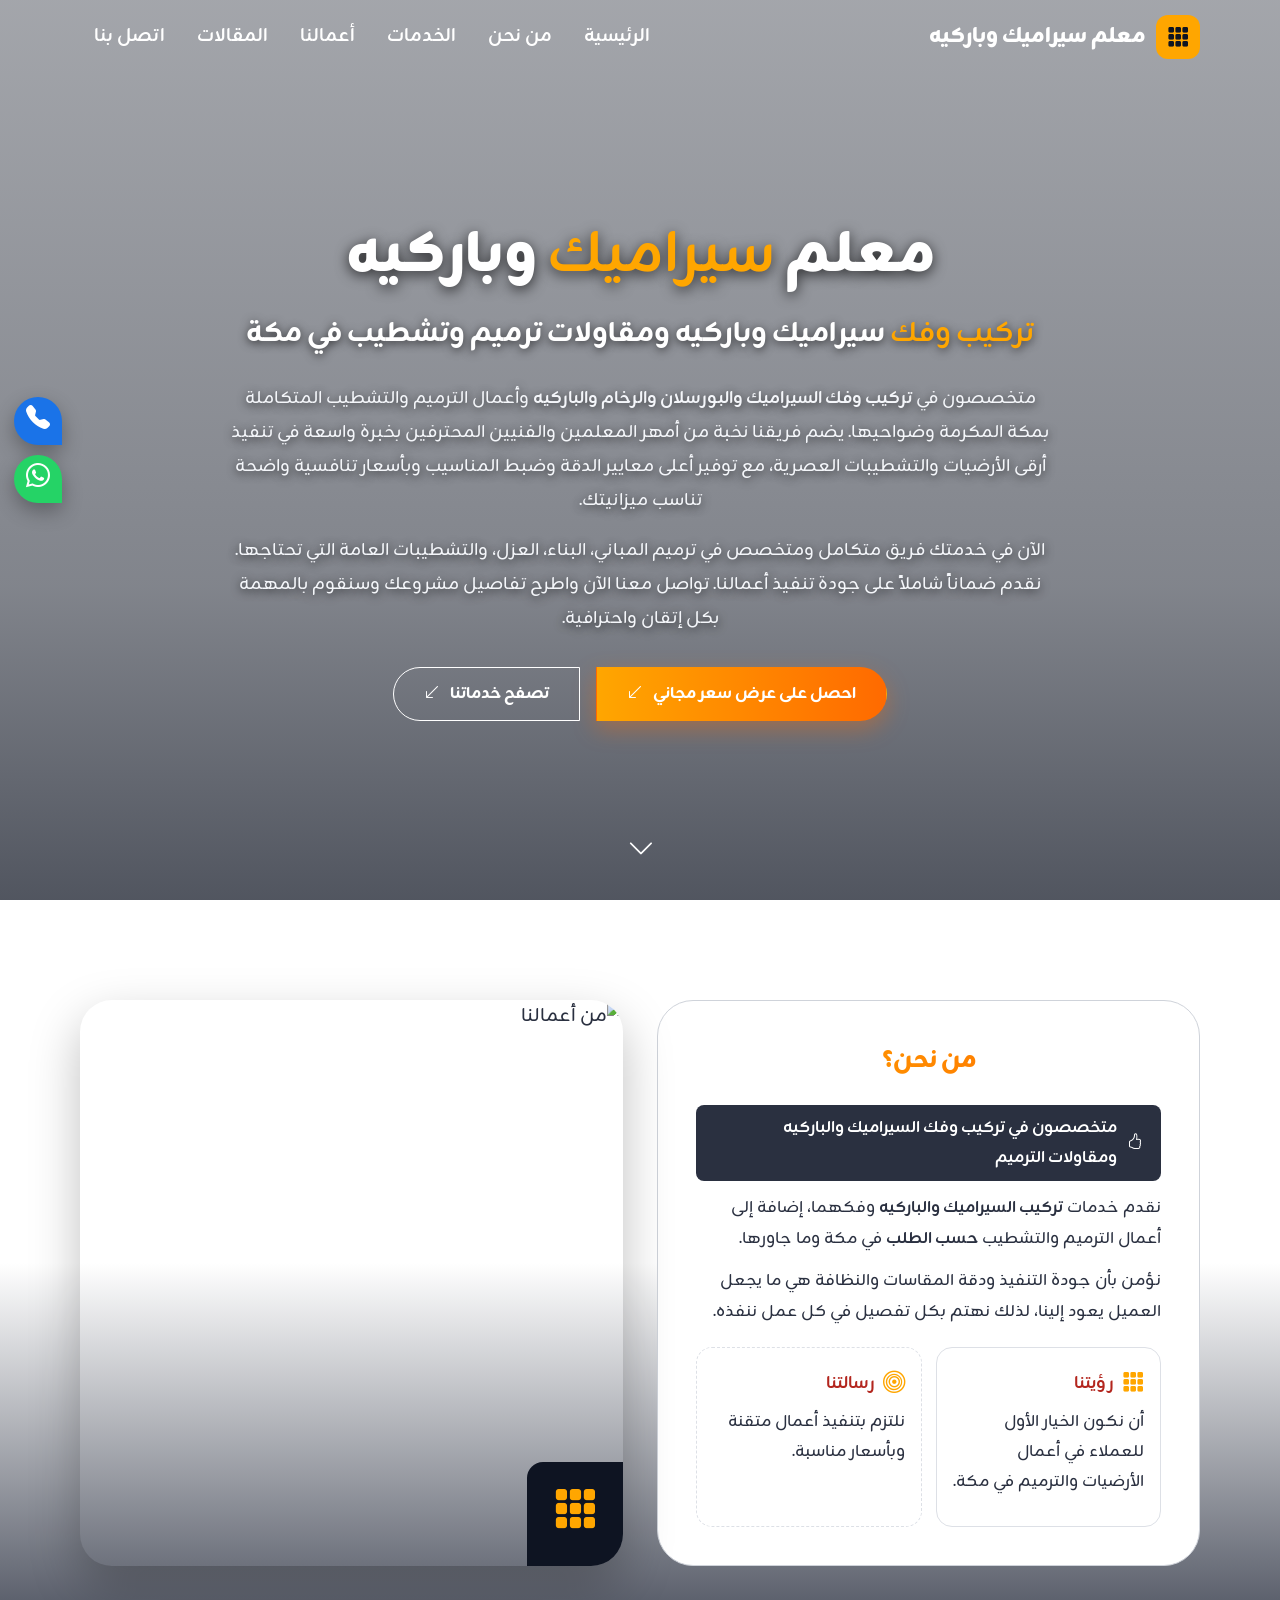
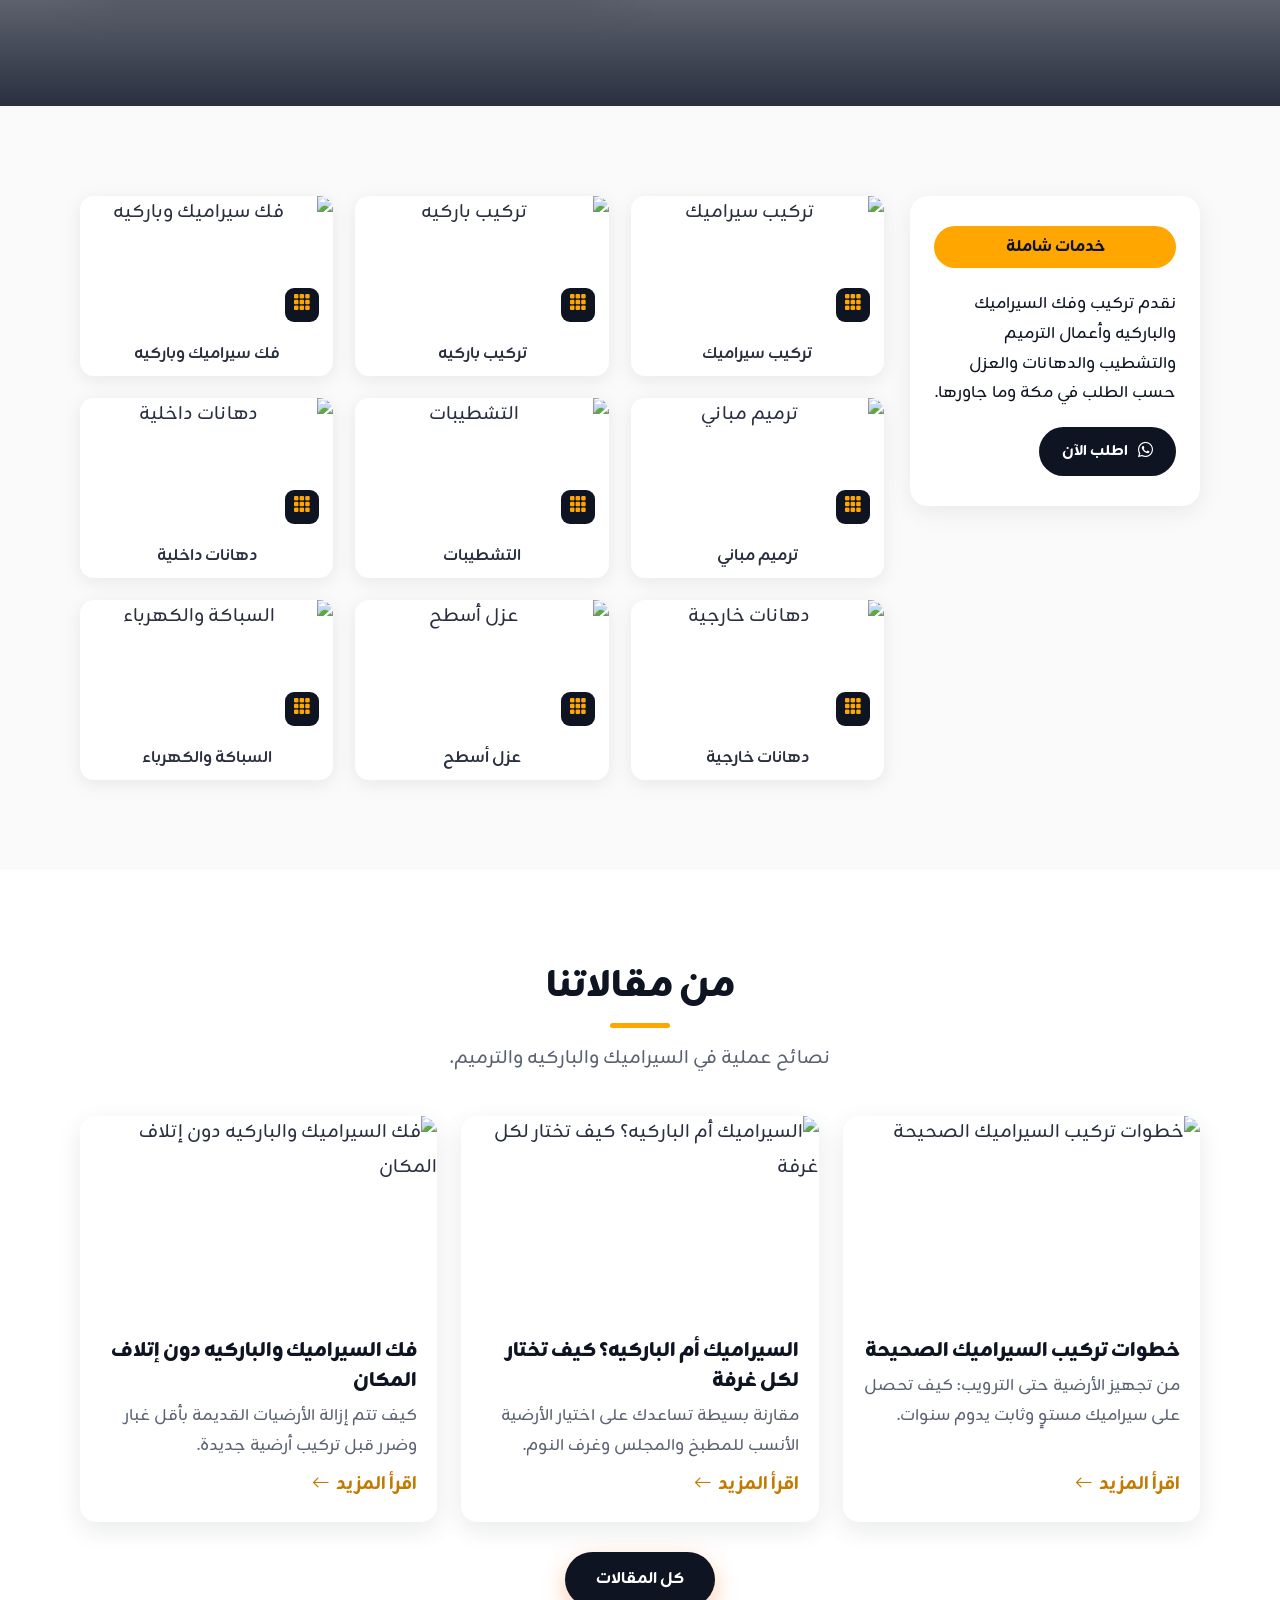
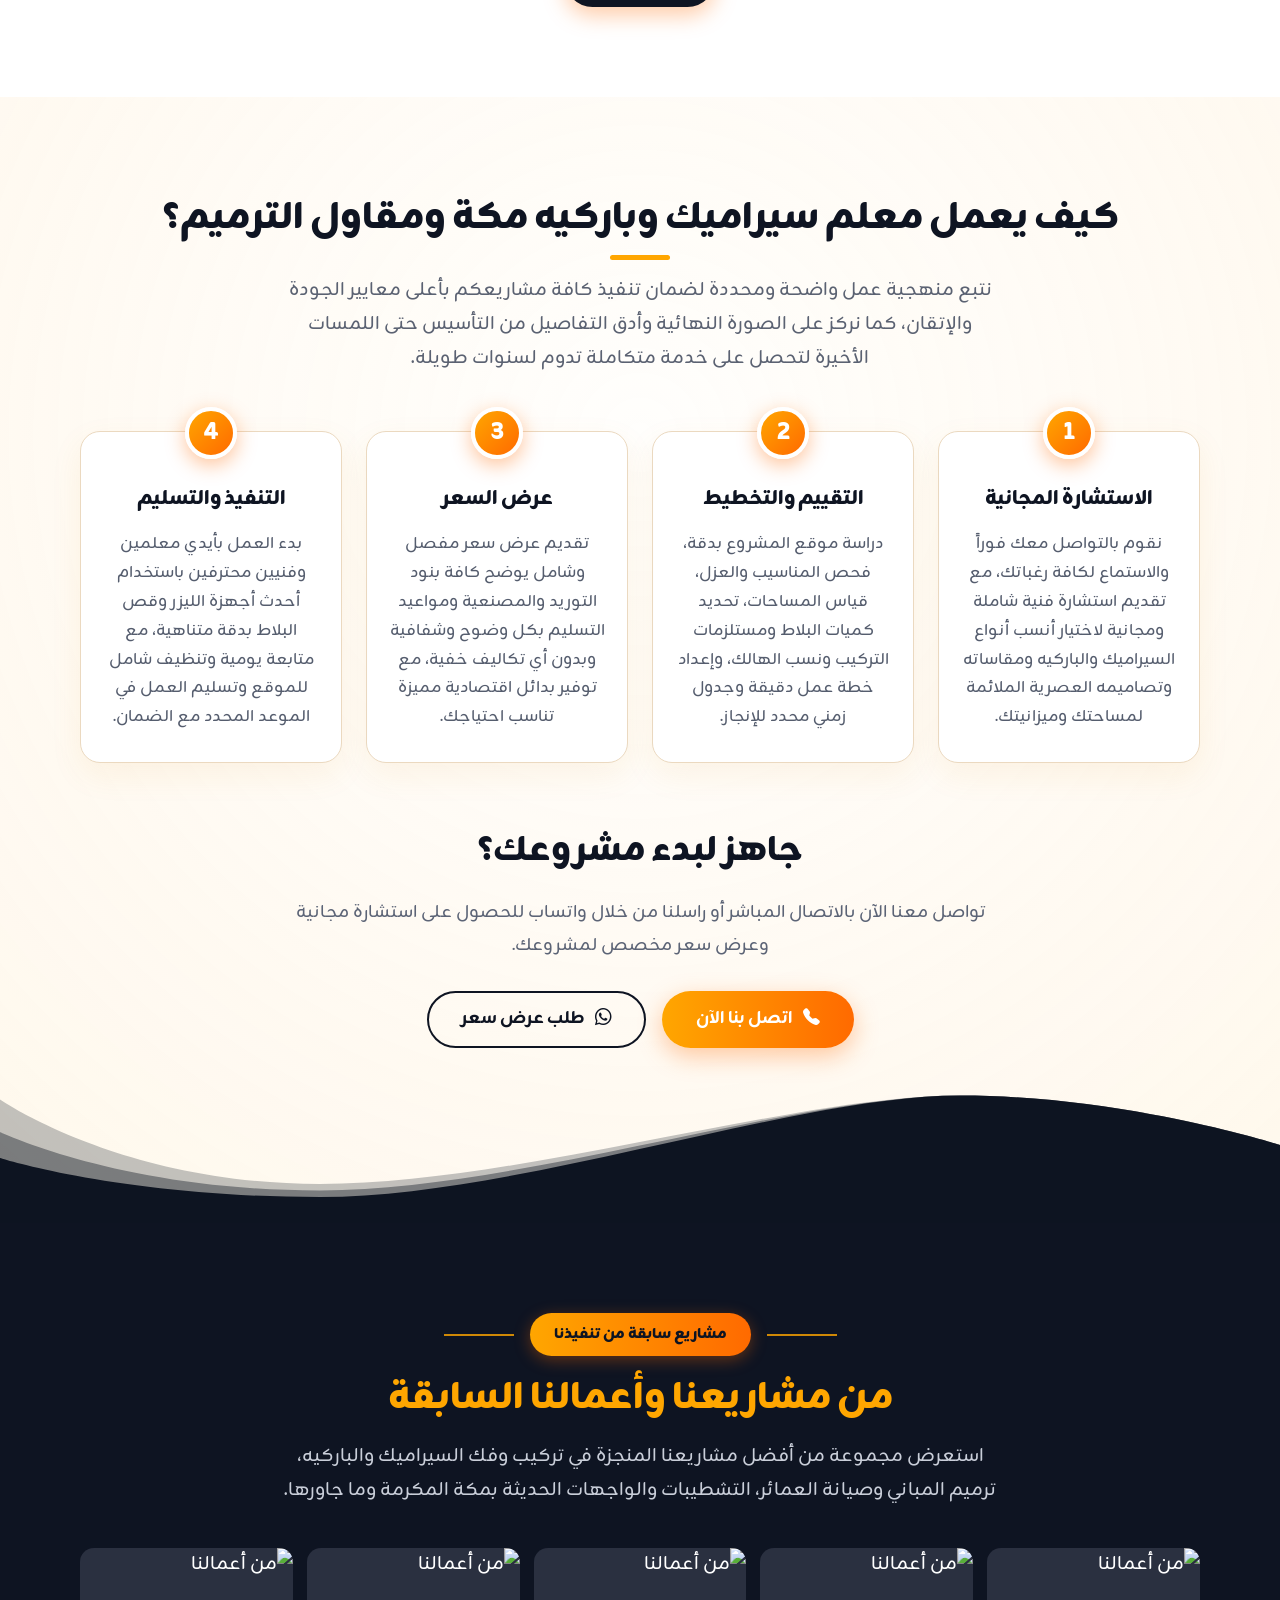
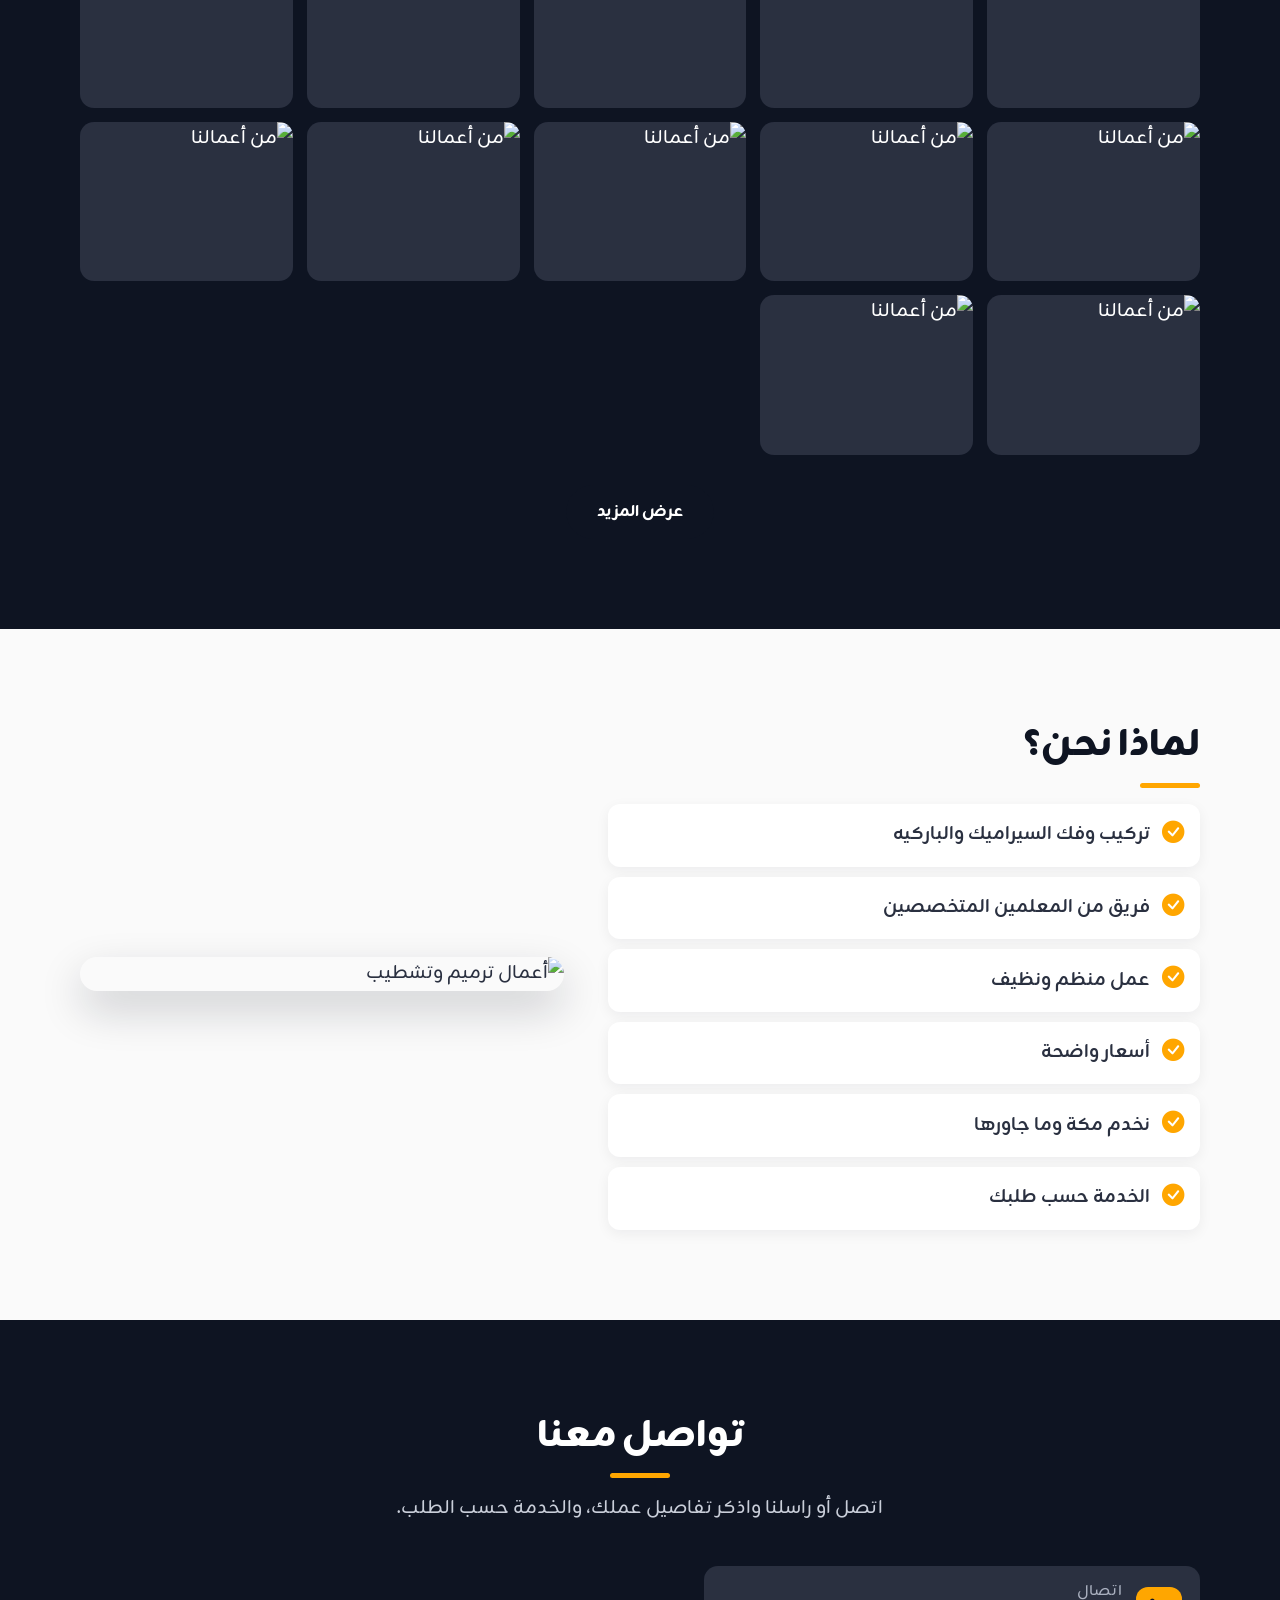
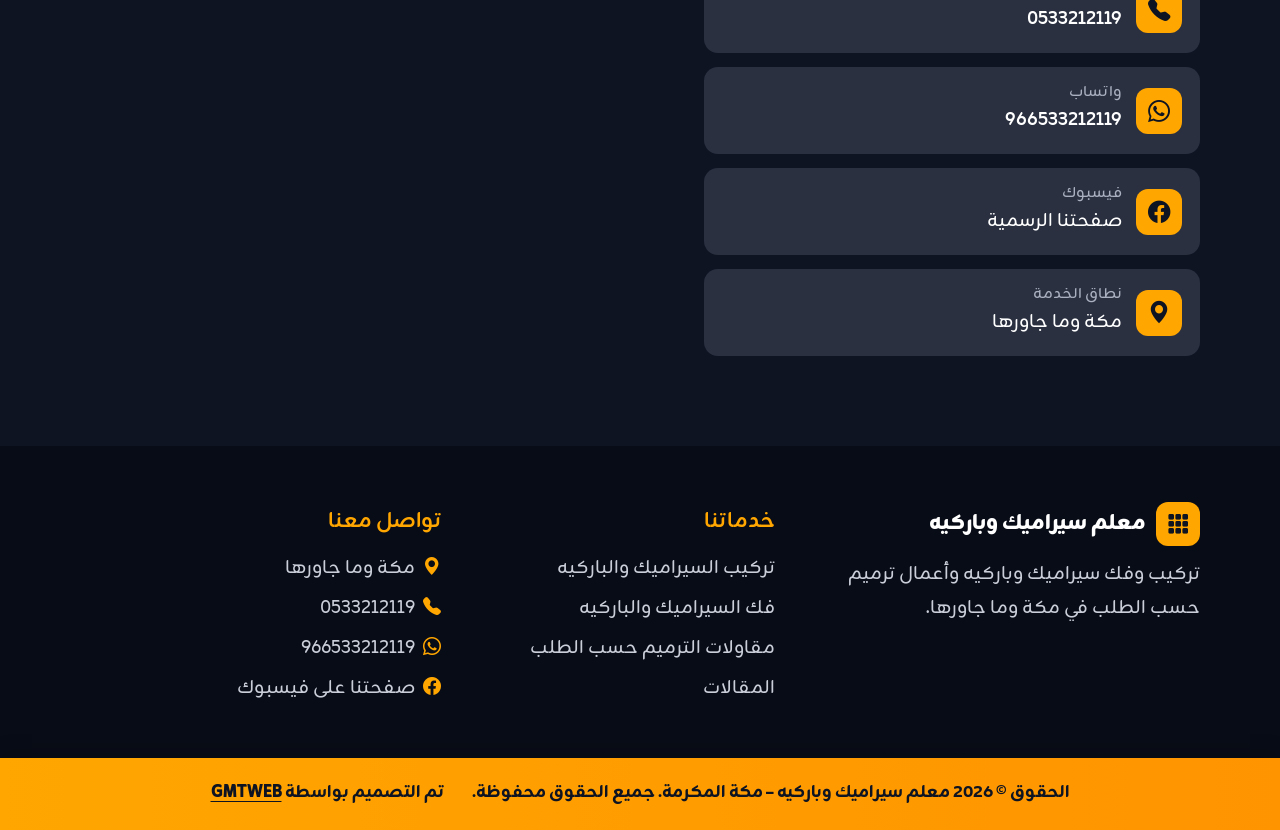
==== index.html @ d5d1f8ad "first commit" ====
<!DOCTYPE html>
<html lang="ar" dir="rtl"><head><meta charset="UTF-8"><meta name="viewport" content="width=device-width, initial-scale=1">
<title>معلم سيراميك وباركيه – تركيب وفك ومقاولات ترميم في مكة</title><meta name="description" content="تركيب وفك سيراميك وباركيه ومقاولات ترميم حسب الطلب في مكة وما جاورها. اتصل 0533212119">
<script>document.documentElement.className='js'</script>
<link rel="preconnect" href="https://fonts.googleapis.com"><link rel="preconnect" href="https://fonts.gstatic.com" crossorigin>
<link href="https://fonts.googleapis.com/css2?family=Zain:wght@300;400;700;800;900&display=swap" rel="stylesheet">
<link rel="stylesheet" href="https://cdn.jsdelivr.net/npm/bootstrap-icons@1.11.3/font/bootstrap-icons.css">
<link rel="stylesheet" href="style.css"></head><body><header class="top"><div class="wrap bar"><a href="index.html#home" class="brand"><i class="bi bi-grid-3x3-gap-fill"></i>معلم سيراميك وباركيه</a>
<nav id="nav"><a href="#home">الرئيسية</a><a href="#about">من نحن</a><a href="#services">الخدمات</a><a href="#works">أعمالنا</a><a href="articles.html">المقالات</a><a href="#contact">اتصل بنا</a></nav>
<button id="burger" aria-label="القائمة"><i class="bi bi-list"></i></button></div></header>
<main><section id="home" class="hero"><div class="wrap"><h1 class="in1">معلم <b>سيراميك</b> وباركيه</h1>
<h2 class="in2"><b>تركيب وفك</b> سيراميك وباركيه ومقاولات ترميم وتشطيب في مكة</h2>
<div class="tx in3"><p>متخصصون في <b>تركيب وفك السيراميك والبورسلان والرخام والباركيه</b> وأعمال الترميم والتشطيب المتكاملة بمكة المكرمة وضواحيها. يضم فريقنا نخبة من أمهر المعلمين والفنيين المحترفين بخبرة واسعة في تنفيذ أرقى الأرضيات والتشطيبات العصرية، مع توفير أعلى معايير الدقة وضبط المناسيب وبأسعار تنافسية واضحة تناسب ميزانيتك.</p>
<p>الآن في خدمتك فريق متكامل ومتخصص في ترميم المباني، البناء، العزل، والتشطيبات العامة التي تحتاجها. نقدم ضماناً شاملاً على جودة تنفيذ أعمالنا. تواصل معنا الآن واطرح تفاصيل مشروعك وسنقوم بالمهمة بكل إتقان واحترافية.</p></div>
<div class="acts in4"><a class="btn b1" href="tel:0533212119">احصل على عرض سعر مجاني <i class="bi bi-arrow-down-left"></i></a><a class="btn b2" href="#services">تصفح خدماتنا <i class="bi bi-arrow-down-left"></i></a></div></div>
<a class="dn" href="#about" aria-label="للأسفل"><i class="bi bi-chevron-down"></i></a></section>
<section id="about" class="ab"><div class="wrap abg"><div class="abc"><h2>من نحن؟</h2>
<p class="badge"><i class="bi bi-hand-thumbs-up"></i>متخصصون في تركيب وفك السيراميك والباركيه ومقاولات الترميم</p>
<p>نقدم خدمات <b>تركيب السيراميك والباركيه</b> وفكهما، إضافة إلى أعمال الترميم والتشطيب <b>حسب الطلب</b> في مكة وما جاورها.</p>
<p>نؤمن بأن جودة التنفيذ ودقة المقاسات والنظافة هي ما يجعل العميل يعود إلينا، لذلك نهتم بكل تفصيل في كل عمل ننفذه.</p>
<div class="vm"><div><h3><i class="bi bi-grid-3x3-gap-fill"></i>رؤيتنا</h3><p>أن نكون الخيار الأول للعملاء في أعمال الأرضيات والترميم في مكة.</p></div><div><h3><i class="bi bi-bullseye"></i>رسالتنا</h3><p>نلتزم بتنفيذ أعمال متقنة وبأسعار مناسبة.</p></div></div></div>
<div class="abi"><img src="https://jeddahline.com/wp-content/uploads/2025/08/construction49.webp" alt="من أعمالنا" loading="lazy"><span class="mark"><i class="bi bi-grid-3x3-gap-fill"></i></span></div></div></section>
<section id="services" class="sec svs"><div class="wrap sv"><div class="side"><h2>خدمات شاملة</h2><p>نقدم تركيب وفك السيراميك والباركيه وأعمال الترميم والتشطيب والدهانات والعزل حسب الطلب في مكة وما جاورها.</p><a class="btn" href="https://wa.me/966533212119"><i class="bi bi-whatsapp"></i> اطلب الآن</a></div><div class="sg"><article class="svc"><div class="im"><img src="https://jeddahline.com/wp-content/uploads/2025/08/tiling.webp" alt="تركيب سيراميك" loading="lazy"><span class="ic"><i class="bi bi-grid-3x3-gap-fill"></i></span></div><h3>تركيب سيراميك</h3></article><article class="svc"><div class="im"><img src="https://jeddahline.com/wp-content/uploads/2025/09/Tile01-768x512.webp" alt="تركيب باركيه" loading="lazy"><span class="ic"><i class="bi bi-grid-3x3-gap-fill"></i></span></div><h3>تركيب باركيه</h3></article><article class="svc"><div class="im"><img src="https://jeddahline.com/wp-content/uploads/2025/08/takseer2.webp" alt="فك سيراميك وباركيه" loading="lazy"><span class="ic"><i class="bi bi-grid-3x3-gap-fill"></i></span></div><h3>فك سيراميك وباركيه</h3></article><article class="svc"><div class="im"><img src="https://jeddahline.com/wp-content/uploads/2025/08/home-renovations.webp" alt="ترميم مباني" loading="lazy"><span class="ic"><i class="bi bi-grid-3x3-gap-fill"></i></span></div><h3>ترميم مباني</h3></article><article class="svc"><div class="im"><img src="https://jeddahline.com/wp-content/uploads/2025/08/tashteep.webp" alt="التشطيبات" loading="lazy"><span class="ic"><i class="bi bi-grid-3x3-gap-fill"></i></span></div><h3>التشطيبات</h3></article><article class="svc"><div class="im"><img src="https://jeddahline.com/wp-content/uploads/2025/08/painting.webp" alt="دهانات داخلية" loading="lazy"><span class="ic"><i class="bi bi-grid-3x3-gap-fill"></i></span></div><h3>دهانات داخلية</h3></article><article class="svc"><div class="im"><img src="https://jeddahline.com/wp-content/uploads/2025/08/exterior-painting.webp" alt="دهانات خارجية" loading="lazy"><span class="ic"><i class="bi bi-grid-3x3-gap-fill"></i></span></div><h3>دهانات خارجية</h3></article><article class="svc"><div class="im"><img src="https://jeddahline.com/wp-content/uploads/2025/08/roof-insulation.webp" alt="عزل أسطح" loading="lazy"><span class="ic"><i class="bi bi-grid-3x3-gap-fill"></i></span></div><h3>عزل أسطح</h3></article><article class="svc"><div class="im"><img src="https://jeddahline.com/wp-content/uploads/2025/08/sb2.webp" alt="السباكة والكهرباء" loading="lazy"><span class="ic"><i class="bi bi-grid-3x3-gap-fill"></i></span></div><h3>السباكة والكهرباء</h3></article></div></div></section>
<section class="sec"><div class="wrap"><h2 class="hd c">من مقالاتنا</h2><p class="sub">نصائح عملية في السيراميك والباركيه والترميم.</p><div class="grid3" id="latest"></div><a class="btn more b1" style="width:max-content;border-radius:30px" href="articles.html">كل المقالات</a></div></section>
<section id="process" class="sec process-sec">
<div class="wrap">
<h2 class="hd c">كيف يعمل معلم سيراميك وباركيه مكة ومقاول الترميم؟</h2>
<p class="sub">نتبع منهجية عمل واضحة ومحددة لضمان تنفيذ كافة مشاريعكم بأعلى معايير الجودة والإتقان، كما نركز على الصورة النهائية وأدق التفاصيل من التأسيس حتى اللمسات الأخيرة لتحصل على خدمة متكاملة تدوم لسنوات طويلة.</p>
<div class="proc-grid">
<div class="proc-card"><div class="proc-num">1</div><h3>الاستشارة المجانية</h3><p>نقوم بالتواصل معك فوراً والاستماع لكافة رغباتك، مع تقديم استشارة فنية شاملة ومجانية لاختيار أنسب أنواع السيراميك والباركيه ومقاساته وتصاميمه العصرية الملائمة لمساحتك وميزانيتك.</p></div>
<div class="proc-card"><div class="proc-num">2</div><h3>التقييم والتخطيط</h3><p>دراسة موقع المشروع بدقة، فحص المناسيب والعزل، قياس المساحات، تحديد كميات البلاط ومستلزمات التركيب ونسب الهالك، وإعداد خطة عمل دقيقة وجدول زمني محدد للإنجاز.</p></div>
<div class="proc-card"><div class="proc-num">3</div><h3>عرض السعر</h3><p>تقديم عرض سعر مفصل وشامل يوضح كافة بنود التوريد والمصنعية ومواعيد التسليم بكل وضوح وشفافية وبدون أي تكاليف خفية، مع توفير بدائل اقتصادية مميزة تناسب احتياجك.</p></div>
<div class="proc-card"><div class="proc-num">4</div><h3>التنفيذ والتسليم</h3><p>بدء العمل بأيدي معلمين وفنيين محترفين باستخدام أحدث أجهزة الليزر وقص البلاط بدقة متناهية، مع متابعة يومية وتنظيف شامل للموقع وتسليم العمل في الموعد المحدد مع الضمان.</p></div>
</div>
<div class="proc-cta">
<h3>جاهز لبدء مشروعك؟</h3>
<p>تواصل معنا الآن بالاتصال المباشر أو راسلنا من خلال واتساب للحصول على استشارة مجانية وعرض سعر مخصص لمشروعك.</p>
<div class="proc-acts">
<a class="btn-cta-call" href="tel:0533212119"><i class="bi bi-telephone-fill"></i> اتصل بنا الآن</a>
<a class="btn-cta-quote" href="https://wa.me/966533212119" target="_blank" rel="noopener"><i class="bi bi-whatsapp"></i> طلب عرض سعر</a>
</div>
</div>
</div>
<div class="wave-sep" aria-hidden="true">
<svg viewBox="0 0 1000 100" preserveAspectRatio="none">
<path d="M1000,40c0,0 -120.077,-38.076 -250,-38c-129.923,0.076 -345.105,78 -500,78c-154.895,0 -250,-30 -250,-30l0,50l1000,0l0,-60Z" fill="#0e1422"></path>
<path d="M1000,40c0,0 -120.077,-38.076 -250,-38c-129.923,0.076 -345.105,73 -500,73c-154.895,0 -250,-45 -250,-45l0,70l1000,0l0,-60Z" fill="#0e1422" opacity="0.4"></path>
<path d="M1000,40c0,0 -120.077,-38.076 -250,-38c-129.923,0.076 -345.105,68 -500,68c-154.895,0 -250,-65 -250,-65l0,95l1000,0l0,-60Z" fill="#0e1422" opacity="0.25"></path>
</svg>
</div>
</section>
<section id="works" class="sec dark">
<div class="wrap">
<div class="works-badge-wrap"><span class="line"></span><span class="works-badge">مشاريع سابقة من تنفيذنا</span><span class="line"></span></div>
<h2 class="hd c works-title">من مشاريعنا وأعمالنا السابقة</h2>
<p class="sub">استعرض مجموعة من أفضل مشاريعنا المنجزة في تركيب وفك السيراميك والباركيه، ترميم المباني وصيانة العمائر، التشطيبات والواجهات الحديثة بمكة المكرمة وما جاورها.</p>
<div class="gal" id="gal"></div><button class="btn more" id="more">عرض المزيد</button></div></section>
<section class="sec" style="background:var(--bg)"><div class="wrap two"><div><h2 class="hd">لماذا نحن؟</h2><ul class="why"><li><i class="bi bi-check-circle-fill"></i>تركيب وفك السيراميك والباركيه</li><li><i class="bi bi-check-circle-fill"></i>فريق من المعلمين المتخصصين</li><li><i class="bi bi-check-circle-fill"></i>عمل منظم ونظيف</li><li><i class="bi bi-check-circle-fill"></i>أسعار واضحة</li><li><i class="bi bi-check-circle-fill"></i>نخدم مكة وما جاورها</li><li><i class="bi bi-check-circle-fill"></i>الخدمة حسب طلبك</li></ul></div><img class="pic" src="https://jeddahline.com/wp-content/uploads/2025/08/bn2.webp" alt="أعمال ترميم وتشطيب" loading="lazy"></div></section>
<section id="contact" class="sec dark"><div class="wrap"><h2 class="hd c">تواصل معنا</h2><p class="sub">اتصل أو راسلنا واذكر تفاصيل عملك، والخدمة حسب الطلب.</p><div class="ctg"><div class="cl">
<a class="ci" href="tel:0533212119"><i class="bi bi-telephone-fill"></i><span><small>اتصال</small><b>0533212119</b></span></a>
<a class="ci" href="https://wa.me/966533212119"><i class="bi bi-whatsapp"></i><span><small>واتساب</small><b>966533212119</b></span></a>
<a class="ci" href="https://www.facebook.com/profile.php?id=100090592885243&amp;locale=ar_AR" target="_blank" rel="noopener"><i class="bi bi-facebook"></i><span><small>فيسبوك</small>صفحتنا الرسمية</span></a>
<div class="ci"><i class="bi bi-geo-alt-fill"></i><span><small>نطاق الخدمة</small>مكة وما جاورها</span></div></div>
<div class="map"><iframe src="https://www.google.com/maps/embed?pb=!1m17!1m12!1m3!1d3713.7162298452167!2d39.794119675267964!3d21.44039608031396!2m3!1f0!2f0!3f0!3m2!1i1024!2i768!4f13.1!3m2!1m1!2zMjHCsDI2JzI1LjQiTiAzOcKwNDcnNDguMSJF!5e0!3m2!1sen!2seg!4v1793624237284!5m2!1sen!2seg" width="600" height="450" style="border:0;" allowfullscreen="" loading="lazy" referrerpolicy="strict-origin-when-cross-origin" title="الموقع على الخريطة"></iframe></div></div></div></section></main>
<footer><div class="wrap fg"><div><a href="index.html" class="brand"><i class="bi bi-grid-3x3-gap-fill"></i>معلم سيراميك وباركيه</a><p style="margin-top:12px">تركيب وفك سيراميك وباركيه وأعمال ترميم حسب الطلب في مكة وما جاورها.</p></div>
<div><h3>خدماتنا</h3><ul><li>تركيب السيراميك والباركيه</li><li>فك السيراميك والباركيه</li><li>مقاولات الترميم حسب الطلب</li><li><a href="articles.html">المقالات</a></li></ul></div>
<div><h3>تواصل معنا</h3><ul><li><i class="bi bi-geo-alt-fill"></i>مكة وما جاورها</li><li><i class="bi bi-telephone-fill"></i><a href="tel:0533212119" dir="ltr">0533212119</a></li><li><i class="bi bi-whatsapp"></i><a href="https://wa.me/966533212119" dir="ltr">966533212119</a></li><li><i class="bi bi-facebook"></i><a href="https://www.facebook.com/profile.php?id=100090592885243&amp;locale=ar_AR" target="_blank" rel="noopener">صفحتنا على فيسبوك</a></li></ul></div></div>
<div class="copy-bar"><div class="wrap inner"><div>الحقوق © <span id="yr"></span> معلم سيراميك وباركيه – مكة المكرمة. جميع الحقوق محفوظة.</div><div>تم التصميم بواسطة <a href="https://www.facebook.com/profile.php?id=100090592885243&amp;locale=ar_AR" target="_blank" rel="noopener">GMTWEB</a></div></div></div></footer><div class="fab"><a class="fa1" href="tel:0533212119" aria-label="اتصال"><i class="bi bi-telephone-fill"></i></a><a class="fa2" href="https://wa.me/966533212119" aria-label="واتساب"><i class="bi bi-whatsapp"></i></a></div><button id="up" aria-label="للأعلى"><i class="bi bi-chevron-up"></i></button>
<div id="lb" hidden><button class="x" aria-label="إغلاق"><i class="bi bi-x-lg"></i></button><button class="pv" aria-label="السابق"><i class="bi bi-chevron-right"></i></button><img alt=""><button class="nx" aria-label="التالي"><i class="bi bi-chevron-left"></i></button></div>
<script src="main.js"></script></body></html>
---- style.css ----
:root{--am:#ffa600;--or:#ff6a00;--nv:#0e1422;--nv2:#2a3040;--mut:#5b6272;--bg:#fafafa;--rd:#b3261e}
[hidden]{display:none!important}
*{box-sizing:border-box;margin:0;padding:0}
html{scroll-behavior:smooth;scroll-padding-top:80px;overflow-x:clip}
body{font-family:'Zain',Tahoma,sans-serif;background:#fff;color:var(--nv2);line-height:1.9;font-size:1.12rem;overflow-x:clip}
img{max-width:100%;display:block}a{text-decoration:none;color:inherit}ul,ol{list-style:none}
:focus-visible{outline:3px solid var(--am);outline-offset:3px}
.wrap{width:min(1120px,100% - 32px);margin-inline:auto}

/* header */
.top{position:fixed;inset:0 0 auto;z-index:60;transition:.35s}
.top.sc,.top.solid{background:rgba(14,20,34,.96);box-shadow:0 6px 24px rgba(0,0,0,.25);backdrop-filter:blur(8px)}
.bar{display:flex;align-items:center;gap:18px;min-height:74px}
.brand{display:flex;align-items:center;gap:10px;color:#fff;font-weight:900;font-size:1.3rem}
.brand i{display:grid;place-items:center;width:44px;height:44px;border-radius:12px;background:var(--am);color:var(--nv);font-size:1.4rem;transition:.4s}
.brand:hover i{transform:rotate(90deg) scale(1.08)}
#nav{display:flex;gap:4px;margin-inline-start:auto}
#nav a{color:#fff;padding:6px 14px;border-radius:10px;font-weight:700;transition:.25s}
#nav a:hover,#nav a.on{background:var(--am);color:var(--nv)}
#burger{display:none;margin-inline-start:auto;background:var(--am);color:var(--nv);border:0;border-radius:10px;width:44px;height:44px;font-size:1.6rem;cursor:pointer}

/* buttons */
.btn{display:inline-flex;align-items:center;gap:10px;font:inherit;font-weight:800;font-size:1rem;padding:11px 30px;color:#fff;cursor:pointer;transition:.3s;border:1px solid transparent}
.b1{background:linear-gradient(90deg,var(--am),var(--or));border-radius:0 30px 30px 0;box-shadow:0 8px 22px rgba(255,106,0,.35)}
.b2{border-color:#fff;border-radius:30px 0 0 30px}
.btn:hover{transform:translateY(-4px);box-shadow:0 14px 28px rgba(0,0,0,.3)}
.b2:hover{background:#fff;color:var(--nv)}
.btn i{transition:.3s}.btn:hover i{transform:translate(-4px,4px)}

/* hero */
.hero{min-height:100vh;display:grid;place-items:center;text-align:center;color:#fff;padding:140px 0 100px;position:relative;background:linear-gradient(180deg,rgba(14,20,34,.38) 0%,rgba(14,20,34,.52) 65%,rgba(14,20,34,.72) 100%),url('https://jeddahline.com/wp-content/uploads/2025/07/bw.webp') center 65%/cover no-repeat fixed}
.hero h1{font-size:clamp(2.3rem,6vw,3.6rem);font-weight:900;line-height:1.3;text-shadow:0 3px 14px rgba(0,0,0,.75)}.hero h1 b{color:var(--am)}
.hero h2{font-size:clamp(1.2rem,3vw,1.75rem);font-weight:800;margin:14px 0 22px;text-shadow:0 2px 10px rgba(0,0,0,.7)}.hero h2 b{color:var(--am)}
.hero .tx{max-width:820px;margin-inline:auto;text-align:center;font-size:1.06rem;color:#f4f6fa;line-height:2;text-shadow:0 2px 10px rgba(0,0,0,.75)}.hero .tx p{margin-bottom:16px}
.acts{display:flex;flex-wrap:wrap;gap:16px;justify-content:center;margin-top:30px}
.dn{position:absolute;bottom:22px;inset-inline:0;margin:auto;width:40px;font-size:1.7rem;color:#fff;animation:bob 1.6s infinite}
@keyframes bob{50%{transform:translateY(10px)}}
.hero .in1{animation:up .9s backwards}.hero .in2{animation:up .9s .15s backwards}.hero .in3{animation:up .9s .3s backwards}.hero .in4{animation:up .9s .45s backwards}

/* sections */
.sec{padding:90px 0}.dark{background:var(--nv);color:#fff}
.hd{font-size:clamp(1.7rem,4vw,2.4rem);font-weight:900;color:var(--nv);line-height:1.4;margin-bottom:14px}.dark .hd{color:#fff}
.hd::after{content:"";display:block;width:60px;height:5px;border-radius:4px;background:var(--am);margin-top:10px}
.hd.c{text-align:center}.hd.c::after{margin-inline:auto}
.sub{text-align:center;max-width:720px;margin:0 auto 40px;color:var(--mut)}.dark .sub{color:#c9ced9}

/* about */
.ab{padding:100px 0 140px;background:linear-gradient(#fff 45%,#2a3040)}
.abg{display:grid;grid-template-columns:1fr 1fr;gap:34px;align-items:stretch}
.abc{background:#fff;border:1px solid #cfd3da;border-radius:36px;padding:38px;transition:.35s}
.abc h2{text-align:center;font-size:1.5rem;font-weight:900;background:linear-gradient(90deg,var(--am),var(--or));-webkit-background-clip:text;background-clip:text;color:transparent;margin-bottom:20px}
.badge{display:flex;gap:10px;align-items:center;background:var(--nv2);color:#fff;border-radius:8px;padding:8px 18px;font-size:.95rem;font-weight:700;margin-bottom:18px}
.abc p{font-size:1rem;margin-bottom:12px}
.vm{display:grid;grid-template-columns:1fr 1fr;gap:14px;margin-top:20px}
.vm div{border:1px solid #dde0e6;border-radius:16px;padding:16px;font-size:.95rem;transition:.35s}.vm div+div{border-style:dashed}
.vm h3{color:var(--rd);font-size:1.05rem;display:flex;gap:8px;align-items:center}.vm i{color:var(--am);font-size:1.4rem}
.abi{position:relative;border-radius:32px;overflow:hidden;min-height:420px;box-shadow:0 20px 50px rgba(0,0,0,.25)}
.abi img{width:100%;height:100%;object-fit:cover;position:absolute;inset:0;transition:transform .8s}.abi:hover img{transform:scale(1.07)}
.mark{position:absolute;right:0;bottom:0;width:96px;height:104px;background:var(--nv);border-radius:16px 0 0 0;display:grid;place-items:center;color:var(--am);font-size:2.8rem;z-index:2}

/* services */
.svs{background:var(--bg)}
.sv{display:grid;grid-template-columns:290px 1fr;gap:26px;align-items:start}
.side{position:sticky;top:96px;background:#fff;border-radius:18px;padding:30px 24px;box-shadow:0 6px 24px rgba(14,20,34,.07);transition:box-shadow .35s}
.side h2{background:var(--am);color:var(--nv);border-radius:30px;text-align:center;font-size:1rem;font-weight:800;padding:6px 10px;margin-bottom:22px}
.side p{font-size:.98rem;color:var(--nv);margin-bottom:18px}
.side .btn{background:var(--nv);border-radius:30px;font-size:.95rem;padding:9px 22px}.side .btn:hover{background:var(--am);color:var(--nv)}
.sg{display:grid;grid-template-columns:repeat(3,1fr);gap:22px}
.svc{background:#fff;border-radius:14px;overflow:hidden;box-shadow:0 4px 18px rgba(14,20,34,.08);text-align:center;transition:transform .35s,box-shadow .35s}
.im{position:relative;height:136px;overflow:hidden}.im img{width:100%;height:100%;object-fit:cover;transition:transform .6s}
.ic{position:absolute;right:14px;bottom:10px;width:34px;height:34px;border-radius:9px;background:var(--nv);color:var(--am);display:grid;place-items:center;transition:.4s}
.svc h3{font-size:1rem;font-weight:700;padding:10px 8px;line-height:1.5}
.svc:hover img{transform:scale(1.12)}.svc:hover .ic{transform:rotate(360deg);background:var(--am);color:var(--nv)}

/* cards / articles */
.grid3{display:grid;grid-template-columns:repeat(auto-fill,minmax(300px,1fr));gap:24px}
.card{background:#fff;border-radius:16px;overflow:hidden;box-shadow:0 8px 26px rgba(14,20,34,.09);display:flex;flex-direction:column;transition:transform .35s,box-shadow .35s}
.card .im{height:200px}.card:hover img{transform:scale(1.1)}
.card div.b{padding:20px;display:flex;flex-direction:column;gap:6px;flex:1}
.card h3{font-size:1.25rem;font-weight:900;color:var(--nv);line-height:1.5}.card p{font-size:.98rem;color:var(--mut)}
.lnk{margin-top:auto;font-weight:800;color:#c27a00;display:inline-flex;gap:6px;align-items:center}.card:hover .lnk{color:var(--or)}.lnk i{transition:.3s}.card:hover .lnk i{transform:translateX(-6px)}

/* process section & cards (like image 2 & 3) */
.process-sec{position:relative;padding:95px 0 0;background-color:#fff8ee;background-image:radial-gradient(circle at 50% 30%,rgba(255,255,255,.8) 0%,rgba(255,248,236,.96) 100%),url('https://jeddahline.com/wp-content/uploads/2025/08/cbk5.webp');background-size:cover;background-position:50% 0%;background-attachment:scroll;overflow:hidden}
.proc-grid{display:grid;grid-template-columns:repeat(4,1fr);gap:24px;margin:55px 0 55px}
.proc-card{background:#ffffff;border:1px solid #ebd9c0;border-radius:20px;padding:48px 22px 30px;text-align:center;position:relative;box-shadow:0 12px 32px rgba(212,145,28,.08);transition:transform .35s,box-shadow .35s,border-color .35s}
.proc-card:hover{transform:translateY(-8px);box-shadow:0 22px 48px rgba(212,145,28,.18);border-color:var(--am)}
.proc-num{position:absolute;top:-25px;left:50%;transform:translateX(-50%);width:52px;height:52px;border-radius:50%;background:linear-gradient(135deg,var(--am),var(--or));color:#fff;font-weight:900;font-size:1.45rem;display:grid;place-items:center;box-shadow:0 6px 20px rgba(255,106,0,.4);border:4px solid #fff;transition:transform .4s}
.proc-card:hover .proc-num{transform:translateX(-50%) rotate(360deg) scale(1.08)}
.proc-card h3{color:var(--nv);font-size:1.25rem;font-weight:900;margin-bottom:12px}
.proc-card p{color:#555d6e;font-size:1rem;line-height:1.8}
.proc-cta{text-align:center;max-width:760px;margin:0 auto 35px;padding:0 15px}
.proc-cta h3{font-size:clamp(1.6rem,3.8vw,2.2rem);font-weight:900;color:var(--nv);margin-bottom:12px}
.proc-cta p{color:#5c6476;font-size:1.08rem;margin-bottom:28px;line-height:1.9}
.proc-acts{display:flex;gap:16px;justify-content:center;flex-wrap:wrap}
.btn-cta-call{background:linear-gradient(90deg,var(--am),var(--or));color:#fff;padding:12px 34px;border-radius:30px;font-weight:800;font-size:1.05rem;display:inline-flex;align-items:center;gap:10px;box-shadow:0 8px 24px rgba(255,106,0,.35);transition:.3s}
.btn-cta-call:hover{transform:translateY(-4px);box-shadow:0 14px 30px rgba(255,106,0,.45);color:#fff}
.btn-cta-quote{background:transparent;color:var(--nv);border:2px solid var(--nv);padding:11px 32px;border-radius:30px;font-weight:800;font-size:1.05rem;display:inline-flex;align-items:center;gap:10px;transition:.3s}
.btn-cta-quote:hover{background:var(--nv);color:#fff;transform:translateY(-4px)}
.wave-sep{width:100%;overflow:hidden;line-height:0;margin-top:45px}
.wave-sep svg{position:relative;display:block;width:100%;height:130px}

/* works section enhancements (as in image 3) */
.works-badge-wrap{display:flex;align-items:center;justify-content:center;gap:16px;margin-bottom:16px}
.works-badge-wrap .line{height:2px;width:70px;background:var(--am);opacity:.8}
.works-badge{background:linear-gradient(90deg,var(--am),var(--or));color:var(--nv);font-weight:900;font-size:.95rem;padding:7px 24px;border-radius:30px;display:inline-block;box-shadow:0 4px 16px rgba(255,106,0,.35)}
.works-title{color:var(--am)!important}
.works-title::after{display:none}

/* gallery */
.gal{display:grid;grid-template-columns:repeat(auto-fill,minmax(210px,1fr));gap:14px}
.g{display:block;border-radius:14px;overflow:hidden;aspect-ratio:4/3;background:var(--nv2);position:relative;transition:transform .35s,box-shadow .35s}
.g img{width:100%;height:100%;object-fit:cover;transition:transform .6s}.g:hover img{transform:scale(1.12)}
.g::after{content:"\F52A";font-family:bootstrap-icons;position:absolute;inset:0;display:grid;place-items:center;font-size:2rem;color:#fff;background:rgba(14,20,34,.55);opacity:0;transition:.35s}.g:hover::after{opacity:1}
.more{display:block;margin:30px auto 0;background:var(--nv);border-radius:30px}.more:hover{background:var(--am);color:var(--nv)}

/* why + contact */
.two{display:grid;grid-template-columns:1.1fr .9fr;gap:44px;align-items:center}
.why{display:grid;gap:10px;margin-top:16px}.why li{display:flex;gap:12px;align-items:center;font-weight:700;background:#fff;border-radius:12px;padding:10px 16px;box-shadow:0 4px 14px rgba(14,20,34,.06);transition:transform .3s,box-shadow .3s}
.why i{color:var(--am);font-size:1.4rem}
.pic{width:100%;border-radius:20px;max-height:440px;object-fit:cover;box-shadow:0 18px 44px rgba(14,20,34,.2)}
.ctg{display:grid;grid-template-columns:1fr 1.2fr;gap:28px}
.cl{display:grid;gap:14px;align-content:start}
.ci{display:flex;gap:14px;align-items:center;background:var(--nv2);border-radius:14px;padding:16px 18px;transition:transform .3s,box-shadow .3s,background .3s}
.ci i{display:grid;place-items:center;flex:none;width:46px;height:46px;border-radius:12px;background:var(--am);color:var(--nv);font-size:1.4rem;transition:.4s}
.ci:hover{background:#343c50}.ci:hover i{transform:scale(1.15) rotate(-8deg)}.ci small{display:block;color:#aab0bf;line-height:1.4}.ci b{direction:ltr;display:inline-block}
.map{border-radius:16px;overflow:hidden;min-height:340px;transition:transform .35s,box-shadow .35s}.map iframe{width:100%;height:100%;min-height:340px;display:block}

/* footer */
footer{background:#080c16;color:#c9ced9;padding-top:56px}
.fg{display:grid;grid-template-columns:1.3fr 1fr 1.2fr;gap:34px}
.fg>div{transition:transform .3s}.fg>div:hover{transform:translateY(-5px)}
footer h3{color:var(--am);margin-bottom:10px}footer li{margin-bottom:6px}footer li i{color:var(--am);margin-inline-end:8px}footer li a:hover{color:var(--am)}
.copy-bar{margin-top:46px;background:linear-gradient(90deg,#ffa600 0%,#ff9400 100%);color:#0e1422;padding:20px 16px;text-align:center;font-weight:800;font-size:1.05rem;box-shadow:0 -4px 20px rgba(0,0,0,.15)}
.copy-bar .inner{display:flex;flex-wrap:wrap;align-items:center;justify-content:center;gap:10px 28px}
.copy-bar a{color:#0e1422;font-weight:900;text-decoration:underline;text-underline-offset:4px;transition:.25s}
.copy-bar a:hover{color:#fff;text-shadow:0 2px 6px rgba(0,0,0,.35)}

/* floating */
.fab{position:fixed;left:14px;top:50%;transform:translateY(-50%);display:grid;gap:10px;z-index:55}
.fab a{width:48px;height:48px;border-radius:50% 50% 0 50%;display:grid;place-items:center;color:#fff;font-size:1.5rem;box-shadow:0 8px 20px rgba(0,0,0,.3);transition:.3s;animation:pl 2.4s infinite}
.fab a:hover{transform:scale(1.15) translateX(4px)}.fa1{background:#1a73e8}.fa2{background:#25d366;animation-delay:.6s!important}
@keyframes pl{0%{box-shadow:0 0 0 0 rgba(37,211,102,.5)}70%,100%{box-shadow:0 0 0 14px transparent}}
#up{position:fixed;right:16px;bottom:16px;width:42px;height:42px;border:0;border-radius:12px 12px 12px 0;background:var(--nv2);color:#fff;z-index:55;cursor:pointer;opacity:0;pointer-events:none;transition:.3s;font-size:1.2rem}
#up.show{opacity:1;pointer-events:auto}#up:hover{background:var(--am);color:var(--nv);transform:translateY(-4px)}
#lb{position:fixed;inset:0;background:rgba(8,12,22,.95);z-index:100;display:flex;align-items:center;justify-content:center}#lb[hidden]{display:none}
#lb img{max-width:88vw;max-height:86vh;border-radius:10px;animation:up .4s}
#lb button{position:absolute;background:rgba(255,255,255,.15);color:#fff;border:0;width:46px;height:46px;border-radius:50%;font-size:1.3rem;cursor:pointer}#lb button:hover{background:var(--am);color:var(--nv)}
#lb .x{top:16px;right:16px}#lb .pv{right:16px}#lb .nx{left:16px}

/* article page */
.ph{padding:150px 0 70px;background:linear-gradient(rgba(14,20,34,.85),rgba(14,20,34,.9)),url('https://jeddahline.com/wp-content/uploads/2025/08/construction49.webp') center/cover;color:#fff;text-align:center}
.ph h1{font-size:clamp(2rem,5vw,3rem);font-weight:900}.ph p{color:#c9ced9}
.art{max-width:800px;margin:auto}.art .cov{height:360px;object-fit:cover;width:100%;border-radius:20px;margin-bottom:26px}
.art h1{font-size:2rem;font-weight:900;color:var(--nv);line-height:1.5}.art h3{color:var(--nv);font-size:1.35rem;margin:22px 0 4px}.art p{margin-bottom:10px}
.back{display:inline-flex;gap:8px;margin-bottom:18px;font-weight:800;color:#c27a00}.back:hover{color:var(--or)}
.cta{margin-top:34px;background:var(--nv);border-radius:18px;padding:26px;text-align:center;color:#fff}.cta .acts{margin-top:14px}

/* motion */
@keyframes up{from{opacity:0;transform:translateY(46px)}}
.js .rv:not(.in){opacity:0}.rv.in{animation:up .85s var(--d,0s) cubic-bezier(.2,.7,.2,1) backwards}
.abc:hover,.vm div:hover,.side:hover,.svc:hover,.card:hover,.proc-card:hover,.why li:hover,.ci:hover,.map:hover,.g:hover{transform:translateY(-8px);box-shadow:0 22px 46px rgba(14,20,34,.2);border-color:var(--am)}
.vm div:hover{transform:translateY(-5px)}.side:hover{transform:none}
.why li:hover{transform:translateX(-8px)}
@media(max-width:992px){
  .proc-grid{grid-template-columns:repeat(2,1fr);gap:38px 20px}
  .wave-sep svg{height:90px}
}
@media(max-width:900px){
#burger{display:block}#nav{position:absolute;inset:74px 0 auto;background:var(--nv);flex-direction:column;padding:10px 16px 18px;display:none}#nav.open{display:flex}
.abg,.two,.ctg,.fg,.sv{grid-template-columns:1fr}.side{position:static}.sg{grid-template-columns:1fr 1fr}.abi{min-height:300px}.sec{padding:60px 0}.fab{top:auto;bottom:80px;transform:none}}
@media(max-width:580px){
  .proc-grid{grid-template-columns:1fr;gap:40px}
  .wave-sep svg{height:60px}
  .copy-bar .inner{flex-direction:column;gap:6px}
}
@media(max-width:480px){.sg,.vm{grid-template-columns:1fr}.hero .tx{font-size:.95rem}}
@media(prefers-reduced-motion:reduce){*{animation:none!important;transition:none!important}.js .rv:not(.in){opacity:1}}
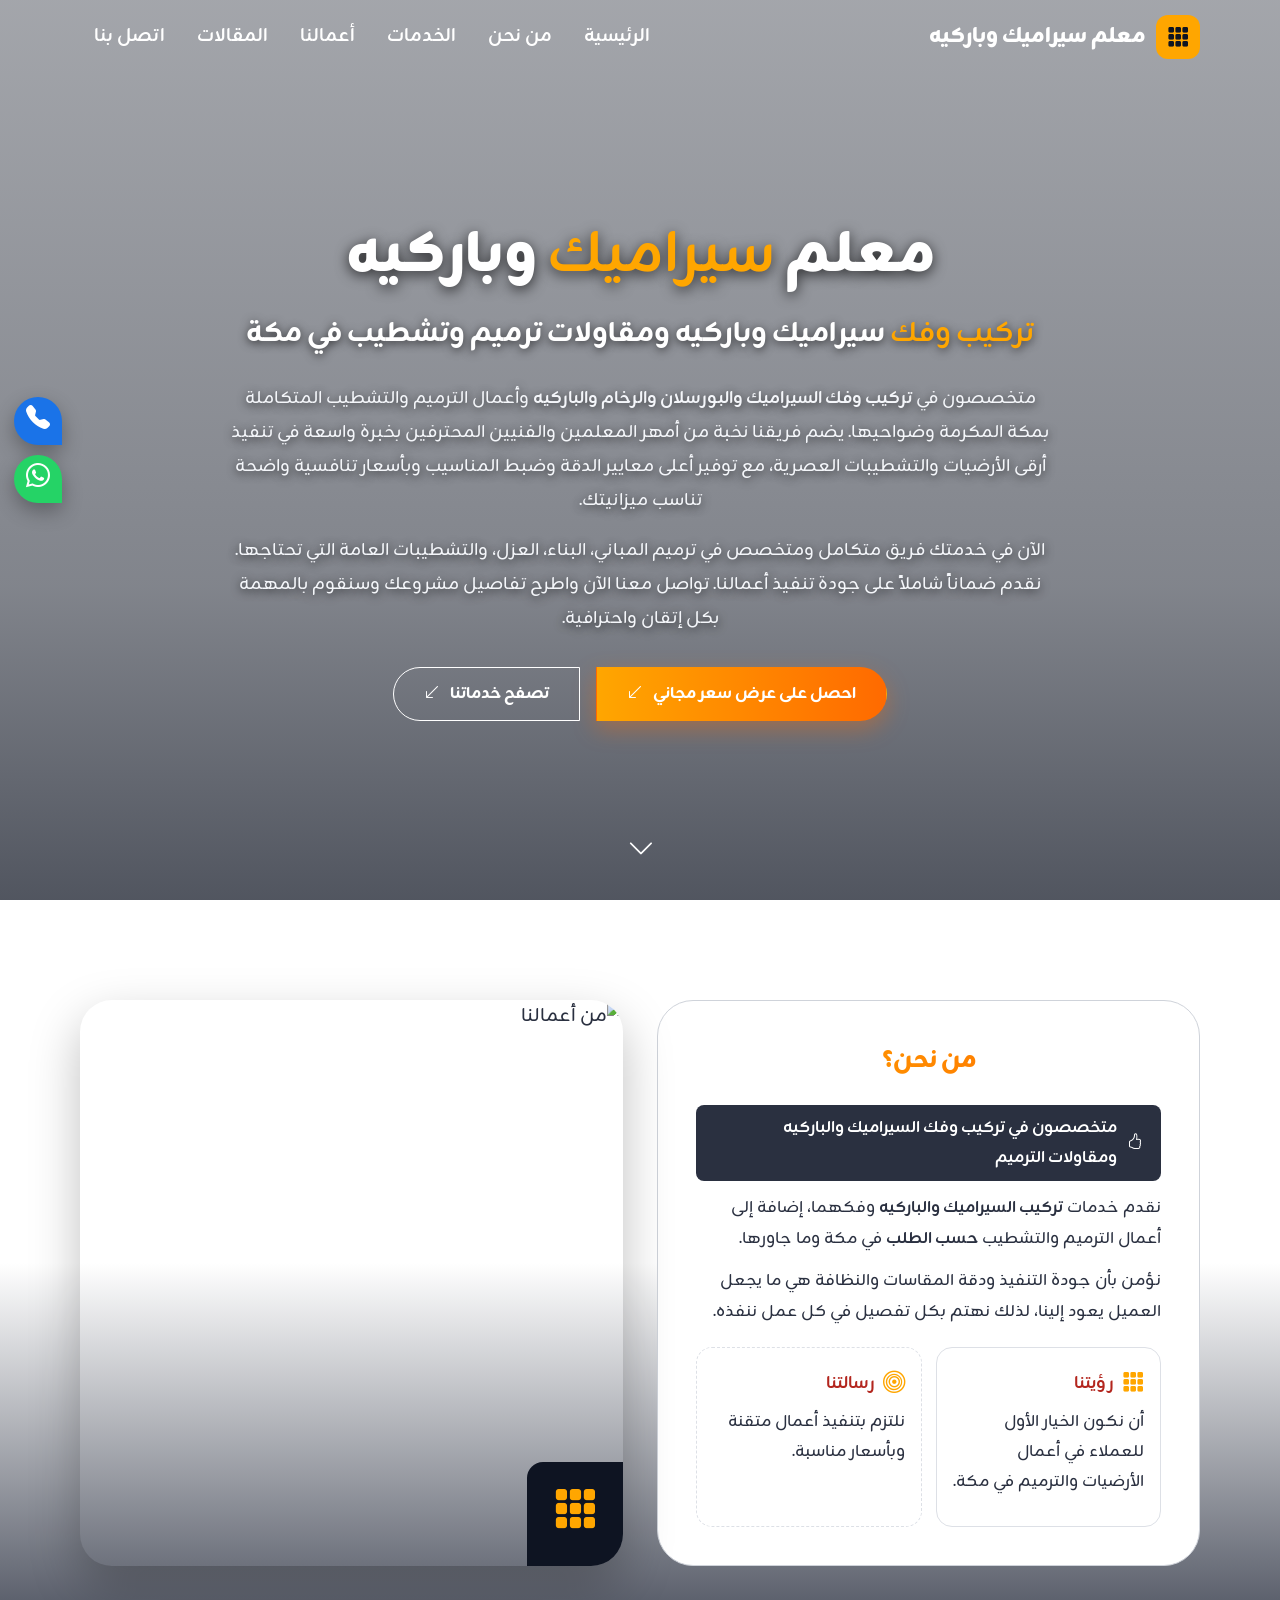
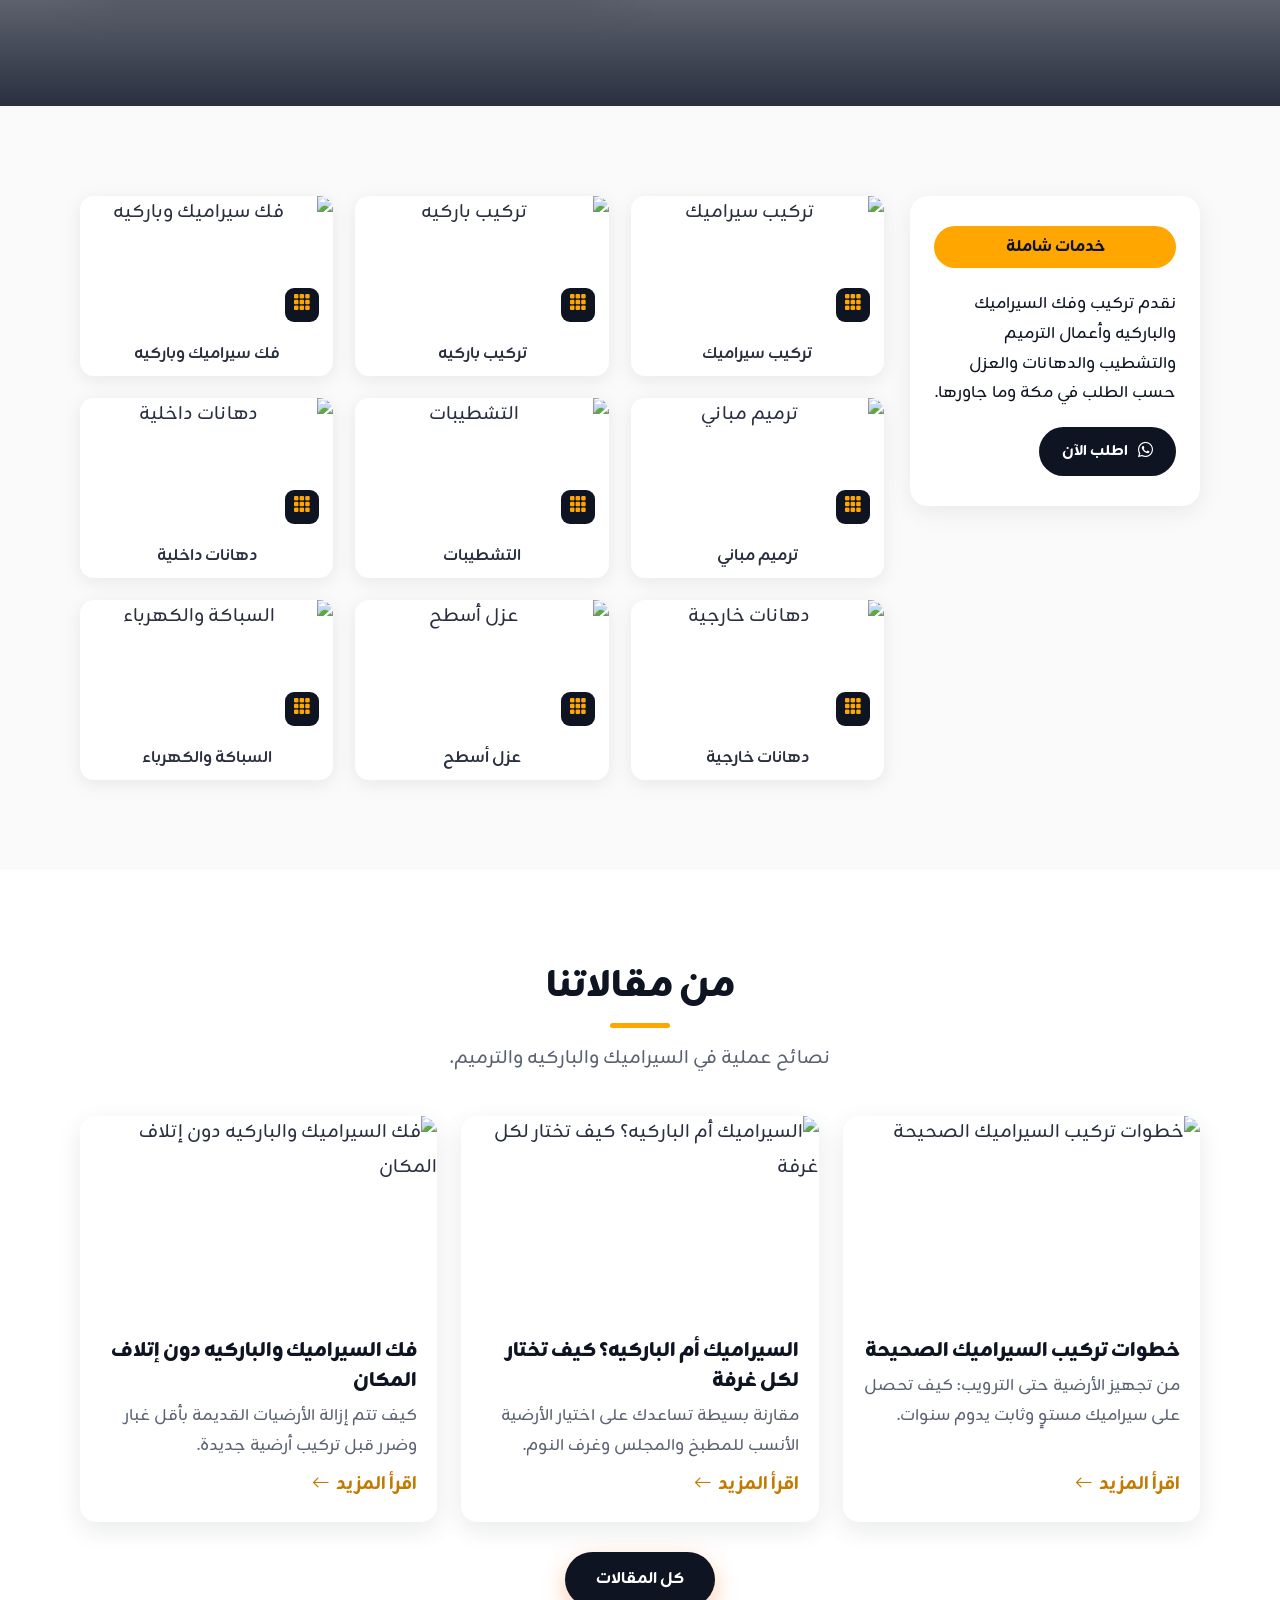
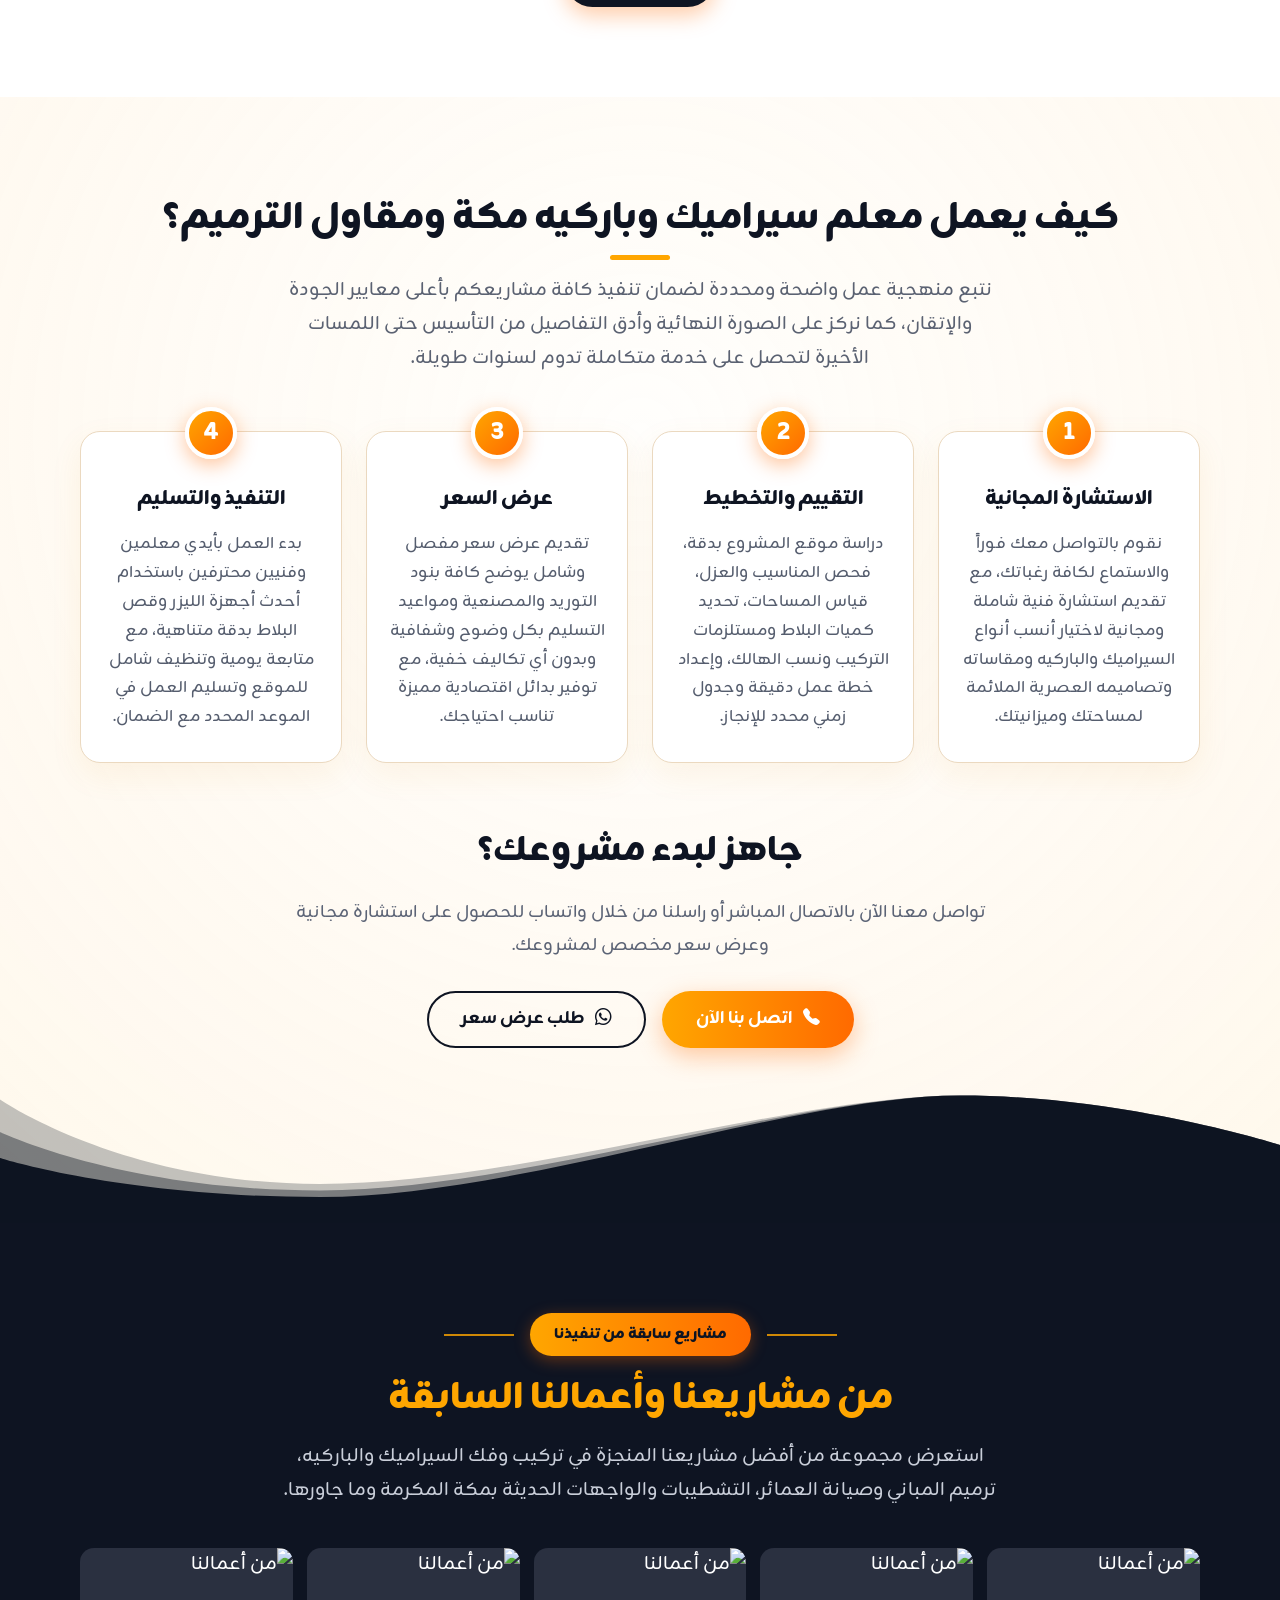
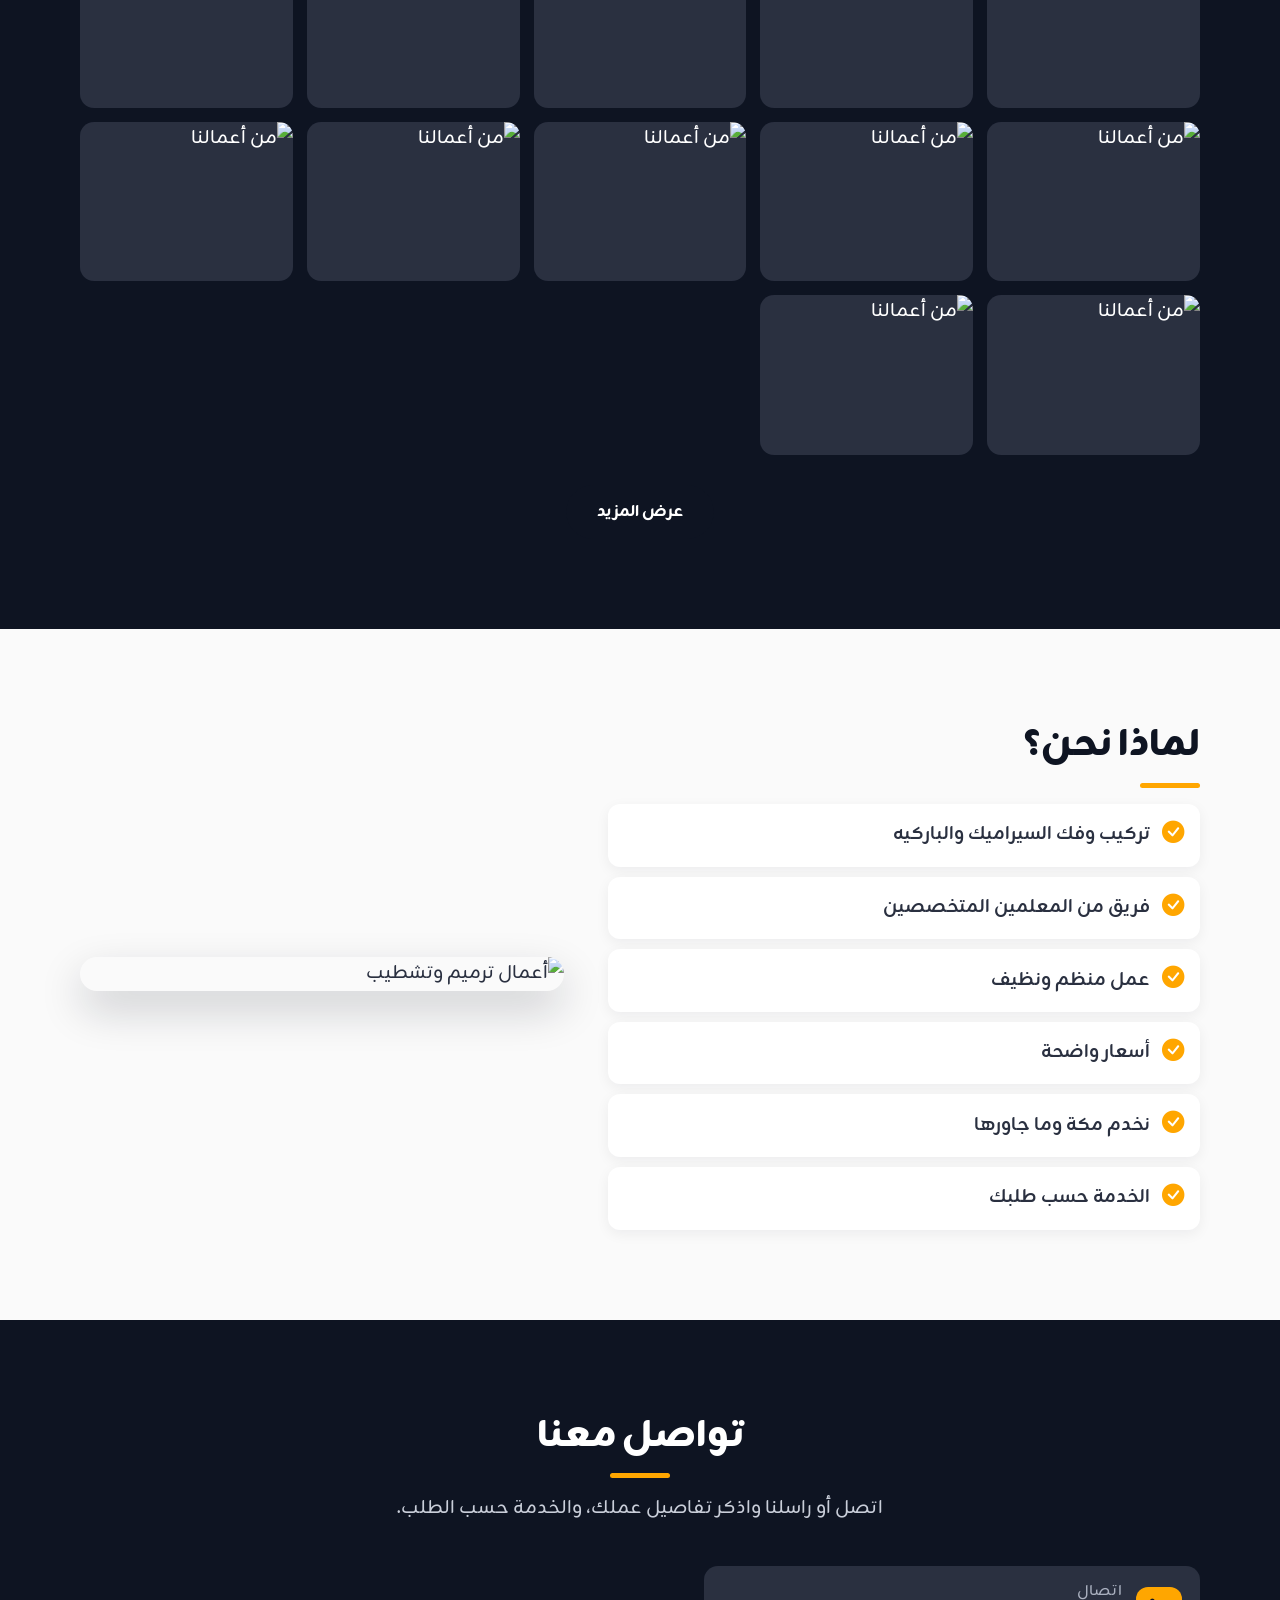
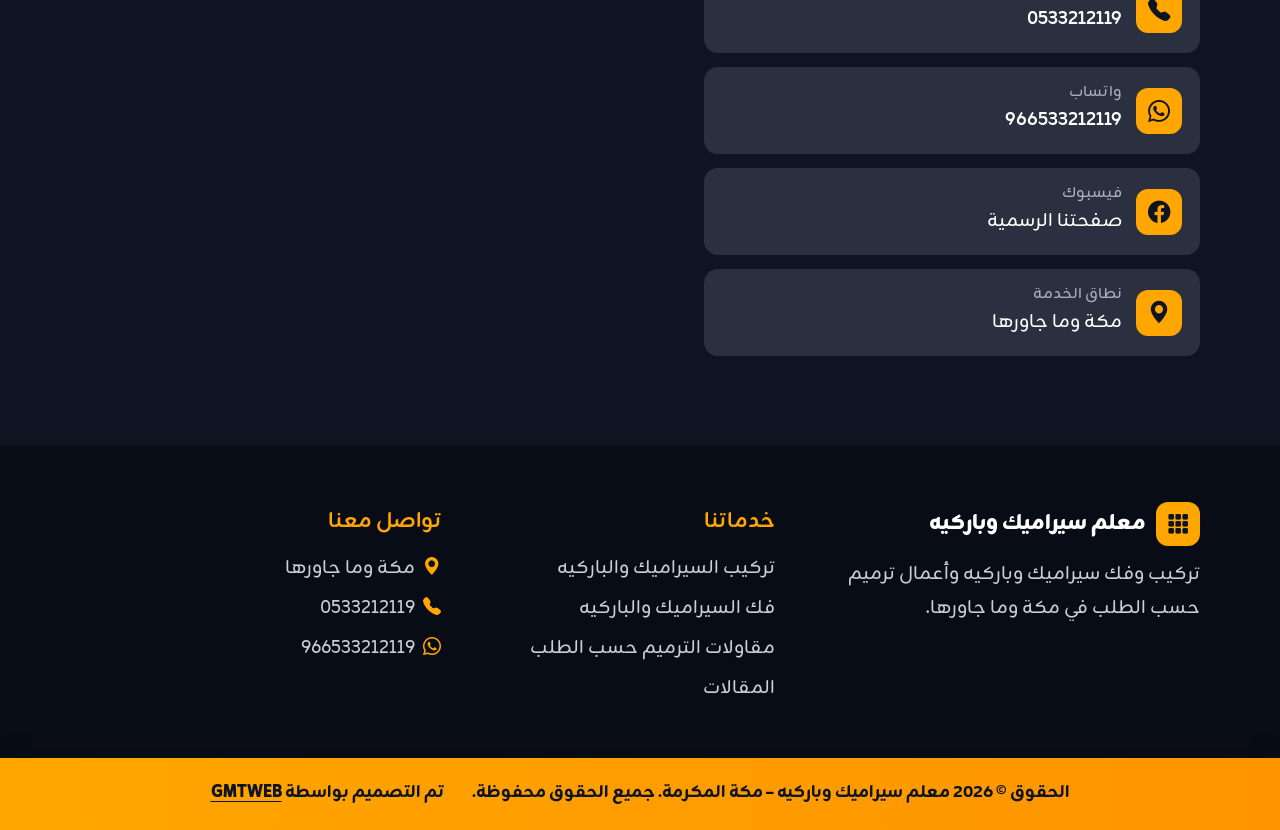
==== commit cd337ffa: "affgs" ====
--- a/index.html
+++ b/index.html
@@ -64,7 +64,7 @@
 <div class="map"><iframe src="https://www.google.com/maps/embed?pb=!1m17!1m12!1m3!1d3713.7162298452167!2d39.794119675267964!3d21.44039608031396!2m3!1f0!2f0!3f0!3m2!1i1024!2i768!4f13.1!3m2!1m1!2zMjHCsDI2JzI1LjQiTiAzOcKwNDcnNDguMSJF!5e0!3m2!1sen!2seg!4v1793624237284!5m2!1sen!2seg" width="600" height="450" style="border:0;" allowfullscreen="" loading="lazy" referrerpolicy="strict-origin-when-cross-origin" title="الموقع على الخريطة"></iframe></div></div></div></section></main>
 <footer><div class="wrap fg"><div><a href="index.html" class="brand"><i class="bi bi-grid-3x3-gap-fill"></i>معلم سيراميك وباركيه</a><p style="margin-top:12px">تركيب وفك سيراميك وباركيه وأعمال ترميم حسب الطلب في مكة وما جاورها.</p></div>
 <div><h3>خدماتنا</h3><ul><li>تركيب السيراميك والباركيه</li><li>فك السيراميك والباركيه</li><li>مقاولات الترميم حسب الطلب</li><li><a href="articles.html">المقالات</a></li></ul></div>
-<div><h3>تواصل معنا</h3><ul><li><i class="bi bi-geo-alt-fill"></i>مكة وما جاورها</li><li><i class="bi bi-telephone-fill"></i><a href="tel:0533212119" dir="ltr">0533212119</a></li><li><i class="bi bi-whatsapp"></i><a href="https://wa.me/966533212119" dir="ltr">966533212119</a></li><li><i class="bi bi-facebook"></i><a href="https://www.facebook.com/profile.php?id=100090592885243&amp;locale=ar_AR" target="_blank" rel="noopener">صفحتنا على فيسبوك</a></li></ul></div></div>
+<div><h3>تواصل معنا</h3><ul><li><i class="bi bi-geo-alt-fill"></i>مكة وما جاورها</li><li><i class="bi bi-telephone-fill"></i><a href="tel:0533212119" dir="ltr">0533212119</a></li><li><i class="bi bi-whatsapp"></i><a href="https://wa.me/966533212119" dir="ltr">966533212119</a></li></ul></div></div>
 <div class="copy-bar"><div class="wrap inner"><div>الحقوق © <span id="yr"></span> معلم سيراميك وباركيه – مكة المكرمة. جميع الحقوق محفوظة.</div><div>تم التصميم بواسطة <a href="https://www.facebook.com/profile.php?id=100090592885243&amp;locale=ar_AR" target="_blank" rel="noopener">GMTWEB</a></div></div></div></footer><div class="fab"><a class="fa1" href="tel:0533212119" aria-label="اتصال"><i class="bi bi-telephone-fill"></i></a><a class="fa2" href="https://wa.me/966533212119" aria-label="واتساب"><i class="bi bi-whatsapp"></i></a></div><button id="up" aria-label="للأعلى"><i class="bi bi-chevron-up"></i></button>
 <div id="lb" hidden><button class="x" aria-label="إغلاق"><i class="bi bi-x-lg"></i></button><button class="pv" aria-label="السابق"><i class="bi bi-chevron-right"></i></button><img alt=""><button class="nx" aria-label="التالي"><i class="bi bi-chevron-left"></i></button></div>
 <script src="main.js"></script></body></html>
